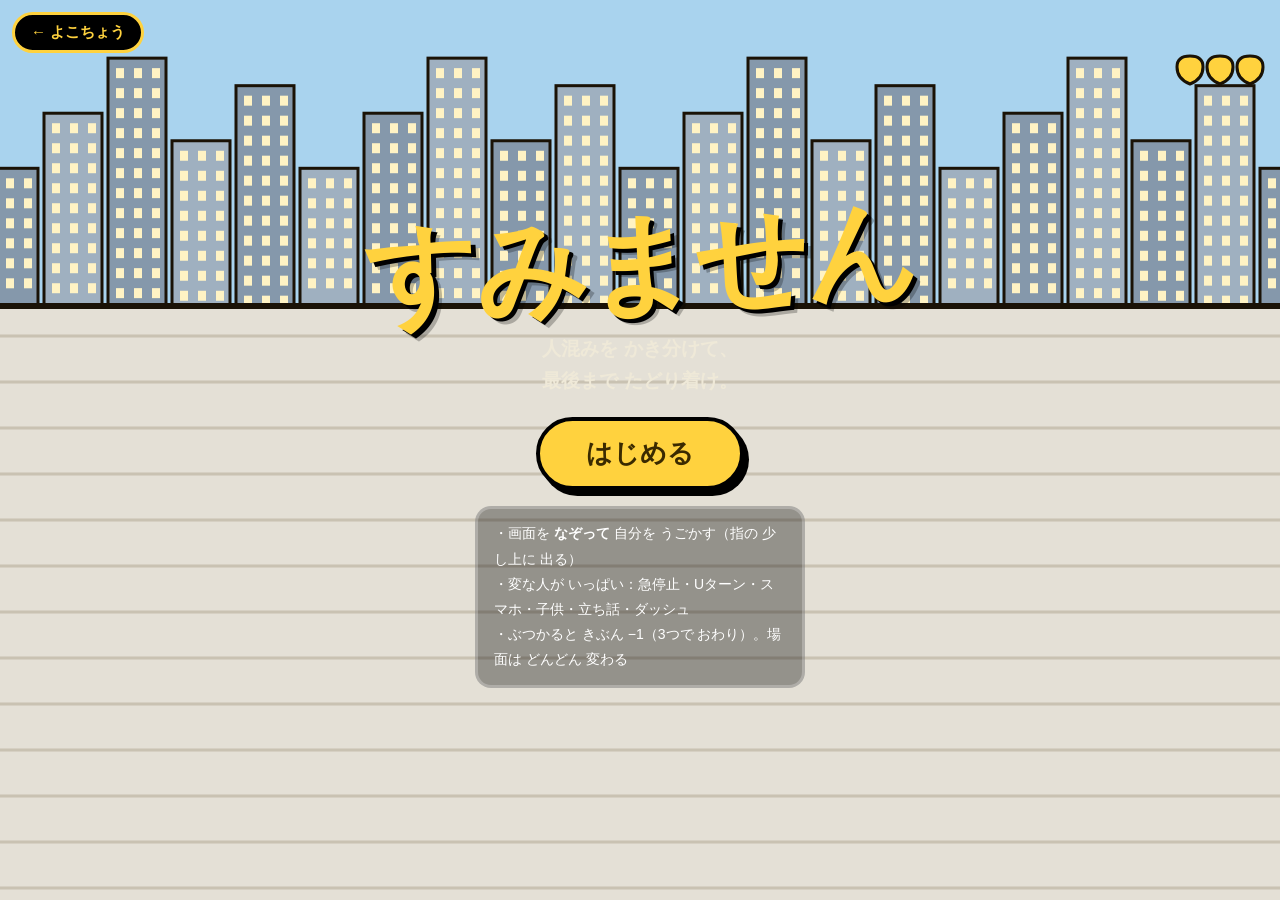
==== dokete.html @ 3e657ca8 "餅つきを演目化 + dokete「すみません」を横丁へ移植 方針: 得点狙いでなく「1プレイの中の変化を楽しむ」。単調な耐久/加点ループをやめ、 場面が移り変わる1本の演目にする(リズム天国的)。  " ====
<!DOCTYPE html>
<html lang="ja">
<head>
<meta charset="UTF-8">
<meta name="viewport" content="width=device-width, initial-scale=1.0, maximum-scale=1.0, user-scalable=no, viewport-fit=cover">
<meta name="apple-mobile-web-app-capable" content="yes">
<meta name="apple-mobile-web-app-title" content="すみません">
<meta name="theme-color" content="#a9d3ee">
<title>すみません</title>
<link rel="stylesheet" href="yokocho.css">
</head>
<body>
<div id="wrap">
  <canvas id="c"></canvas>
  <a class="back" href="index.html">← よこちょう</a>

  <div id="hud" class="hidden">
    <div><div class="lbl">ばめん</div><div class="big" id="sect" style="font-size:22px">-</div></div>
    <div class="r"><div class="lbl">のこり</div><div class="big" id="left">-</div></div>
  </div>
  <div id="hint" class="hidden">画面を なぞって 人を よけろ！ ぶつかると「すみません」</div>

  <div id="title" class="screen">
    <h1>すみません</h1>
    <div class="sub">人混みを かき分けて、<br>最後まで たどり着け。</div>
    <button class="btn" id="startBtn">はじめる</button>
    <div class="pill" style="text-align:left;">
      ・画面を <b>なぞって</b> 自分を うごかす（指の 少し上に 出る）<br>
      ・変な人が いっぱい：急停止・Uターン・スマホ・子供・立ち話・ダッシュ<br>
      ・ぶつかると きぶん −1（3つで おわり）。場面は どんどん 変わる
    </div>
  </div>

  <div id="gameover" class="screen hidden">
    <h2 id="goTitle">ぶじ ぬけた</h2>
    <div class="score" id="goSub"></div>
    <div class="msg" id="goMsg"></div>
    <button class="btn" id="retryBtn">もういっかい</button>
  </div>
</div>

<script src="yokocho.js"></script>
<script>
"use strict";
(function(){
// 実機で万一エラーが出たら、凍結でなく画面に出す(こちらで実行確認できないため)
addEventListener('error',e=>{ let d=document.getElementById('err'); if(!d){ d=document.createElement('div'); d.id='err';
  d.style.cssText='position:fixed;left:8px;right:8px;bottom:8px;z-index:99;background:#a00;color:#fff;font:12px monospace;padding:8px;border-radius:8px;white-space:pre-wrap'; document.body.appendChild(d);} d.textContent='ERR: '+(e.message||e); });
const Y=window.Yokocho, P=Y.PALETTE;
const cv=document.getElementById('c'), ctx=cv.getContext('2d');
let W=0,H=0,DPR=1;
function resize(){ DPR=Math.min(window.devicePixelRatio||1,2.5); W=innerWidth; H=innerHeight;
  cv.width=W*DPR; cv.height=H*DPR; ctx.setTransform(DPR,0,0,DPR,0,0); }
addEventListener('resize',resize); resize();

// 歩ける帯(横視点)。上は空とビル。
const bandTop=()=>H*0.34, bandBot=()=>H*0.96;
const PR=22, NR=17, FOLLOW=520, FINGER_UP=46;

// 群衆の色(旧doketeの色をそのまま拝借)
const CLOTH=["#e05b5b","#4f86c6","#57b36b","#e8a13b","#9b6dd6","#43b0a6","#d96ba0","#6c7a89","#c0563e"];
const SKIN=["#f6d2b0","#f0c29a","#e3ae7e","#ce9366","#b07a4e"];
const HAIR=["#2b2320","#4a3b2e","#6b4e2e","#8a8f98","#1f1b18","#9c6b3f"];
const rc=a=>a[(Math.random()*a.length)|0];

// ── 1プレイ内で変わる場面 ──
const SCENES=[
  {name:"ゆうがたの みち", dur:9,  gap:0.9, kinds:["normal","normal","phone","slow"],           say:"いくよー"},
  {name:"スマホ だらけ",   dur:10, gap:0.8, kinds:["phone","phone","stop","normal"],            say:"スマホ 多め！"},
  {name:"たちばなしの かべ",dur:10, gap:1.3, kinds:["talk","talk","normal"],                    say:"立ち話 じゃまー"},
  {name:"こどもが とびだす",dur:10, gap:0.7, kinds:["child","child","runner","normal"],          say:"子供 あぶない！"},
  {name:"みんな いそぐ",   dur:12, gap:0.5, kinds:["runner","sprint","runner","child","normal"], say:"ラッシュ！"},
];
let sceneStart=[]; { let a=0; for(const s of SCENES){ sceneStart.push(a); a+=s.dur; } sceneStart.push(a); }
const TOTAL=sceneStart[sceneStart.length-1];

const S={TITLE:0,PLAY:1,OVER:2}; let state=S.TITLE;
let t=0, secIdx=-1, mood=3, dodged=0, bumps=0, grace=1.2, invuln=0, shake=0, flash=0;
let bannerT="", bannerUntil=-9, spawnT=0;
const npcs=[]; const player={x:0,y:0,tx:0,ty:0};
let dragging=false;

function reset(){ t=0; secIdx=-1; mood=3; dodged=0; bumps=0; grace=1.2; invuln=0; shake=0; flash=0;
  bannerT=""; bannerUntil=-9; spawnT=0; npcs.length=0;
  player.x=W/2; player.y=(bandTop()+bandBot())/2; player.tx=player.x; player.ty=player.y; }

function scene(){ return SCENES[Math.max(0,Math.min(SCENES.length-1,secIdx))]; }

function spawnNpc(kind){
  const fromLeft=Math.random()<0.5;
  const y=bandTop()+NR+Math.random()*(bandBot()-bandTop()-NR*2);
  const base={ x:fromLeft?-NR*2:W+NR*2, y, kind,
    cloth:rc(CLOTH), skin:rc(SKIN), hair:rc(HAIR),
    scale:kind==="child"?0.55+Math.random()*0.12:0.85+Math.random()*0.35,
    dir:fromLeft?1:-1, vx:0, t0:0, tell:0, phase:Math.random()*6.28, gone:false };
  const spd={normal:58,phone:40,slow:26,stop:54,uturn:58,runner:132,child:96,sprint:58,talk:0}[kind]||58;
  base.spd=spd; base.vx=base.dir*spd;
  if(kind==="talk"){ base.x=NR*3+Math.random()*(W-NR*6); base.vx=0; base.stand=3+Math.random()*3; }
  npcs.push(base);
  // 立ち話は連れが1〜2人
  if(kind==="talk"){ const n=1+((Math.random()*2)|0);
    for(let i=0;i<n;i++){ npcs.push({...base, x:base.x+(i+1)*NR*1.9*(Math.random()<.5?1:-1),
      cloth:rc(CLOTH),skin:rc(SKIN),hair:rc(HAIR), phase:Math.random()*6.28}); } }
}

function updNpc(n,dt){
  n.t0+=dt;
  switch(n.kind){
    case "stop": { const c=Math.floor(n.t0)%3; n.vx = c===2?0:n.dir*n.spd; break; }
    case "uturn": { if(n.t0>1.4+ n.phase*0.2){ n.dir*=-1; n.t0=0; } n.vx=n.dir*n.spd; break; }
    case "child": { n.vx=n.dir*n.spd; n.y+=Math.sin(n.t0*7+n.phase)*60*dt; break; }
    case "phone": { n.vx=n.dir*n.spd; n.y+=Math.sin(n.t0*1.5+n.phase)*10*dt; break; }
    case "sprint": { if(n.tell<=0 && n.t0>1.2){ n.tell=0.6; } if(n.tell>0){ n.tell-=dt; n.vx=n.dir*n.spd; if(n.tell<=0){ n.dashing=1.2; } }
      if(n.dashing>0){ n.dashing-=dt; n.vx=n.dir*155; } break; }
    case "talk": { n.stand-=dt; if(n.stand<=0){ n.vx=n.dir*54; } break; }
    default: n.vx=n.dir*n.spd;
  }
  n.x+=n.vx*dt;
  n.y=Math.max(bandTop()+NR, Math.min(bandBot()-NR, n.y));
  if(n.x< -NR*3 || n.x>W+NR*3) n.gone=true;
}

function start(){ Y.audio.resume(); reset();
  document.getElementById('title').classList.add('hidden');
  document.getElementById('gameover').classList.add('hidden');
  document.getElementById('hud').classList.remove('hidden');
  document.getElementById('hint').classList.remove('hidden');
  state=S.PLAY; }

function finish(clear){ state=S.OVER;
  document.getElementById('goTitle').textContent = clear?"ぶじ ぬけた":"はぐれた";
  document.getElementById('goSub').textContent = clear?"かき分け 成功":"人混みに のまれた";
  document.getElementById('goMsg').textContent = clear
    ? (bumps===0?"一度も ぶつからず 通過。名人。":"なんとか 最後まで たどり着いた。")
    : "きぶんが 尽きた。また 挑戦しよう。";
  document.getElementById('hud').classList.add('hidden');
  document.getElementById('hint').classList.add('hidden');
  document.getElementById('gameover').classList.remove('hidden');
}

function update(dt){
  if(state!==S.PLAY) return;
  t+=dt; if(grace>0) grace-=dt; if(invuln>0) invuln-=dt;
  shake*=Math.pow(0.002,dt); if(shake<0.3)shake=0; flash=Math.max(0,flash-dt*2.4);

  // 場面進行
  let idx=0; while(idx<SCENES.length && t>=sceneStart[idx+1]) idx++;
  if(idx!==secIdx && idx<SCENES.length){ secIdx=idx; const s=SCENES[idx];
    bannerT=s.name; bannerUntil=t+2.2; document.getElementById('sect').textContent=s.name;
    Y.say(s.say,{interrupt:true,rate:1.15,pitch:1.05}); }
  if(t>=TOTAL){ finish(true); return; }

  // スポーン
  const s=scene(); spawnT-=dt;
  if(spawnT<=0 && npcs.length<28){ spawnNpc(rc(s.kinds)); spawnT=s.gap*(0.7+Math.random()*0.6); }

  // プレイヤー追従
  const dx=player.tx-player.x, dy=player.ty-player.y, d=Math.hypot(dx,dy);
  if(d>1){ const step=Math.min(d,FOLLOW*dt); player.x+=dx/d*step; player.y+=dy/d*step; }
  player.x=Math.max(PR,Math.min(W-PR,player.x));
  player.y=Math.max(bandTop()+PR,Math.min(bandBot()-PR,player.y));

  // NPC更新＋当たり
  for(let i=npcs.length-1;i>=0;i--){ const n=npcs[i]; updNpc(n,dt); if(n.gone){ npcs.splice(i,1); dodged++; continue; }
    if(grace<=0 && invuln<=0){
      const ex=PR*0.7+NR*n.scale*0.7, ey=PR+NR*n.scale;
      const ddx=n.x-player.x, ddy=n.y-player.y;
      if((ddx*ddx)/(ex*ex)+(ddy*ddy)/(ey*ey)<1){ bump(); }
    }
  }
}

function bump(){ bumps++; mood--; invuln=1.1; shake=15; flash=0.45;
  Y.sfx.bad(); Y.say("すみません！",{interrupt:true,rate:1.35,pitch:1.15});
  if(mood<=0) finish(false); updLeft();
}
function updLeft(){ document.getElementById('left').textContent = "き".repeat(0)+mood; }

function draw(){
  ctx.save(); let ox=0,oy=0; if(shake>0){ ox=(Math.random()*2-1)*shake; oy=(Math.random()*2-1)*shake; } ctx.translate(ox,oy);
  // 空・ビル・歩道(手描き)
  ctx.fillStyle="#a9d3ee"; ctx.fillRect(-20,-20,W+40,bandTop()+20);
  drawBuildings();
  ctx.fillStyle="#e4e0d6"; ctx.fillRect(-20,bandTop(),W+40,H);
  ctx.strokeStyle="#c9c2b2"; ctx.lineWidth=3;
  for(let gy=bandTop()+30;gy<H;gy+=46){ ctx.beginPath(); ctx.moveTo(-10,gy); ctx.lineTo(W+10,gy); ctx.stroke(); }
  ctx.strokeStyle=P.ink; ctx.lineWidth=6; ctx.beginPath(); ctx.moveTo(-10,bandTop()); ctx.lineTo(W+10,bandTop()); ctx.stroke();

  if(state===S.PLAY||state===S.OVER){
    // 奥から手前へ(yで並べる)
    const list=npcs.slice().sort((a,b)=>a.y-b.y);
    for(const n of list) drawPerson(n.x,n.y,NR*n.scale,n,false);
    // プレイヤー
    const blink = invuln>0 && (Math.floor(t*12)%2===0);
    if(!blink) drawPerson(player.x,player.y,PR,{cloth:"#ff2d6b",skin:"#ffd9b0",hair:"#3a2320",dir:1,phase:t*6},true);
  }

  // バナー
  if(state===S.PLAY && t<bannerUntil){ ctx.save(); ctx.translate(W/2,H*0.24); ctx.rotate(-0.03);
    ctx.font='900 34px sans-serif'; ctx.textAlign='center'; ctx.lineWidth=8; ctx.strokeStyle=P.ink;
    ctx.strokeText(bannerT,0,0); ctx.fillStyle=P.pop; ctx.fillText(bannerT,0,0); ctx.restore(); }
  // きぶん(手描きの玉)
  drawMood();
  ctx.restore();
  if(flash>0){ ctx.fillStyle=`rgba(255,60,80,${flash*0.5})`; ctx.fillRect(0,0,W,H); }
}

function drawBuildings(){ const bw=64, top=bandTop();
  for(let i=0, x=-20; x<W+40; i++, x+=bw){ const h=top*(0.45+((i*7)%5)*0.09);
    ctx.fillStyle=i%2?"#9fb0c0":"#8598ab"; ctx.fillRect(x,top-h,bw-6,h);
    ctx.strokeStyle=P.ink; ctx.lineWidth=3; ctx.strokeRect(x,top-h,bw-6,h);
    ctx.fillStyle="#fff3c4"; for(let wy=top-h+10;wy<top-10;wy+=20){ for(let wx=x+8;wx<x+bw-14;wx+=18){ if((wx+wy)%3) ctx.fillRect(wx,wy,8,10); } } }
}

// 手描きの通行人(横視点)。歩き足つき。
function drawPerson(x,y,r,n,isPlayer){
  const walk=Math.sin((n.phase||0)+ (n.vx?x*0.05:0));
  ctx.save(); ctx.translate(x,y);
  // 影
  ctx.fillStyle="rgba(0,0,0,.16)"; ctx.beginPath(); ctx.ellipse(0,r*1.2,r*0.9,r*0.3,0,0,7); ctx.fill();
  // 足
  ctx.strokeStyle=P.ink; ctx.lineWidth=Math.max(3,r*0.18); ctx.lineCap="round";
  ctx.beginPath(); ctx.moveTo(-r*0.25,r*0.5); ctx.lineTo(-r*0.25+walk*r*0.4,r*1.15);
  ctx.moveTo(r*0.25,r*0.5); ctx.lineTo(r*0.25-walk*r*0.4,r*1.15); ctx.stroke();
  // 胴
  ctx.beginPath(); ctx.moveTo(-r*0.6,r*0.55); ctx.quadraticCurveTo(-r*0.7,-r*0.2,0,-r*0.35);
  ctx.quadraticCurveTo(r*0.7,-r*0.2,r*0.6,r*0.55); ctx.quadraticCurveTo(0,r*0.75,-r*0.6,r*0.55);
  ctx.fillStyle=n.cloth; ctx.fill(); ctx.lineWidth=Math.max(3,r*0.16); ctx.strokeStyle=P.ink; ctx.stroke();
  // 頭
  ctx.beginPath(); ctx.arc(0,-r*0.62,r*0.5,0,7); ctx.fillStyle=n.skin; ctx.fill(); ctx.stroke();
  // 髪
  ctx.beginPath(); ctx.arc(0,-r*0.7,r*0.52,Math.PI*1.05,Math.PI*1.95); ctx.fillStyle=n.hair; ctx.fill();
  // 予備動作(ダッシュ前)の黄リング
  if(n.tell>0){ ctx.strokeStyle="#ffc400"; ctx.lineWidth=4; ctx.beginPath(); ctx.arc(0,0,r*1.5,0,7); ctx.stroke(); }
  // スマホ
  if(n.kind==="phone"){ ctx.fillStyle="#222"; ctx.fillRect(r*0.2,-r*0.2,r*0.35,r*0.5); }
  ctx.restore();
}
function drawMood(){ const x=W-30, y=64;
  for(let i=0;i<3;i++){ const on=i<mood; ctx.save(); ctx.translate(x-i*30,y);
    ctx.beginPath(); ctx.moveTo(0,-8); ctx.quadraticCurveTo(-13,-8,-13,3); ctx.quadraticCurveTo(-13,15,0,20);
    ctx.quadraticCurveTo(13,15,13,3); ctx.quadraticCurveTo(13,-8,0,-8);
    if(on){ ctx.fillStyle=P.pop; ctx.fill(); } ctx.strokeStyle=on?P.ink:'#8a94a6'; ctx.lineWidth=3; ctx.stroke(); ctx.restore(); }
}

// 入力: なぞって移動(指の少し上に自分が出る)
function setTarget(e){ player.tx=e.clientX; player.ty=e.clientY-FINGER_UP; }
addEventListener('pointerdown',e=>{ const el=e.target;
  if(el&&el.closest&&(el.closest('.btn')||el.closest('.back'))) return;
  if(state===S.PLAY){ e.preventDefault(); dragging=true; setTarget(e); } },{passive:false});
addEventListener('pointermove',e=>{ if(dragging&&state===S.PLAY){ e.preventDefault(); setTarget(e); } },{passive:false});
addEventListener('pointerup',()=>{ dragging=false; });
document.getElementById('startBtn').addEventListener('click',e=>{e.stopPropagation();start();});
document.getElementById('retryBtn').addEventListener('click',e=>{e.stopPropagation();start();});

let tPrev=performance.now();
function frame(now){ const dt=Math.min(0.05,(now-tPrev)/1000); tPrev=now; update(dt);
  if(state===S.PLAY){ document.getElementById('left').textContent=mood; } draw(); requestAnimationFrame(frame); }
requestAnimationFrame(frame);
})();
</script>
</body>
</html>
---- yokocho.css ----
/* =====================================================================
   ヘンゲー横丁 共通スタイル(世界観の芯)。
   絵文字は使わない。手描き・太い黒縁・ケバいベタ・ずれ影のシール感。
   全ゲームがこれを読み込んで見た目を揃える。
   ===================================================================== */
:root{
  --ink:#1a1206; --paper:#f4efe2; --pop:#ffd23e; --pop2:#ff8a3d;
  --sky:#4a8fb0; --dirt:#8a6a3a;
}
*{ margin:0; padding:0; box-sizing:border-box; -webkit-tap-highlight-color:transparent; }
html,body{ width:100%; height:100%; overflow:hidden; background:#2a2016; }
body{
  font-family:"Hiragino Maru Gothic ProN","Hiragino Kaku Gothic ProN","Yu Gothic",sans-serif;
  touch-action:none; user-select:none; -webkit-user-select:none;
  display:flex; align-items:center; justify-content:center;
}
#wrap{ position:relative; width:100%; height:100%; }
canvas{ position:absolute; inset:0; width:100%; height:100%; display:block; }

.screen{ position:absolute; inset:0; display:flex; flex-direction:column;
  align-items:center; justify-content:center; text-align:center; color:#fff; padding:24px; gap:16px; z-index:5; }
.hidden{ display:none !important; }
.screen h1{ font-size:clamp(52px,18vw,110px); font-weight:900; letter-spacing:-3px; color:var(--pop);
  text-shadow:4px 4px 0 #000, 7px 7px 0 rgba(0,0,0,.25); transform:rotate(-3deg);
  animation:hg-bob 2.2s ease-in-out infinite; line-height:.95; }
@keyframes hg-bob{ 0%,100%{transform:translateY(0) rotate(-3deg)} 50%{transform:translateY(-12px) rotate(2deg)} }
.screen .sub{ font-size:clamp(14px,4.5vw,19px); font-weight:700; line-height:1.7; color:#efe9d8; }
.screen h2{ font-size:clamp(36px,12vw,74px); font-weight:900; text-shadow:4px 4px 0 #000; color:#ff6d8a; line-height:1; }
.screen .score{ font-size:clamp(24px,8vw,44px); font-weight:900; color:var(--pop); }
.screen .msg{ font-size:15px; opacity:.9; max-width:320px; line-height:1.7; }

.btn{ margin-top:4px; background:var(--pop); color:#3a2a00; font-weight:900; font-size:clamp(20px,6vw,26px);
  border:4px solid #000; border-radius:999px; padding:15px 46px; box-shadow:5px 6px 0 #000;
  cursor:pointer; transition:transform .06s, box-shadow .06s; }
.btn:active{ transform:translate(4px,5px); box-shadow:1px 1px 0 #000; }
.pill{ background:rgba(0,0,0,.35); border:3px solid rgba(255,255,255,.25); border-radius:16px;
  padding:12px 16px; font-size:14px; line-height:1.8; max-width:330px; }

.back{ position:absolute; top:max(12px,env(safe-area-inset-top)); left:12px; z-index:6;
  background:#000; color:var(--pop); border:3px solid var(--pop); border-radius:999px;
  font-weight:900; font-size:15px; padding:8px 16px; cursor:pointer; text-decoration:none; }

#hud{ position:absolute; top:0; left:0; right:0; z-index:4; padding:12px 14px;
  display:flex; justify-content:space-between; align-items:flex-start; color:#fff;
  pointer-events:none; font-weight:900; text-shadow:0 2px 6px rgba(0,0,0,.6); }
#hud .r{ text-align:right; }
.big{ font-size:clamp(26px,8vw,40px); line-height:1; }
.lbl{ font-size:11px; font-weight:700; opacity:.7; letter-spacing:2px; }
#combo{ color:#ffe27a; }
#hint{ position:absolute; bottom:max(24px,env(safe-area-inset-bottom)); left:0; right:0; text-align:center;
  color:#fff; opacity:.55; font-size:14px; z-index:4; pointer-events:none; animation:hg-pulse 1.4s ease-in-out infinite; }
@keyframes hg-pulse{ 0%,100%{opacity:.3} 50%{opacity:.7} }
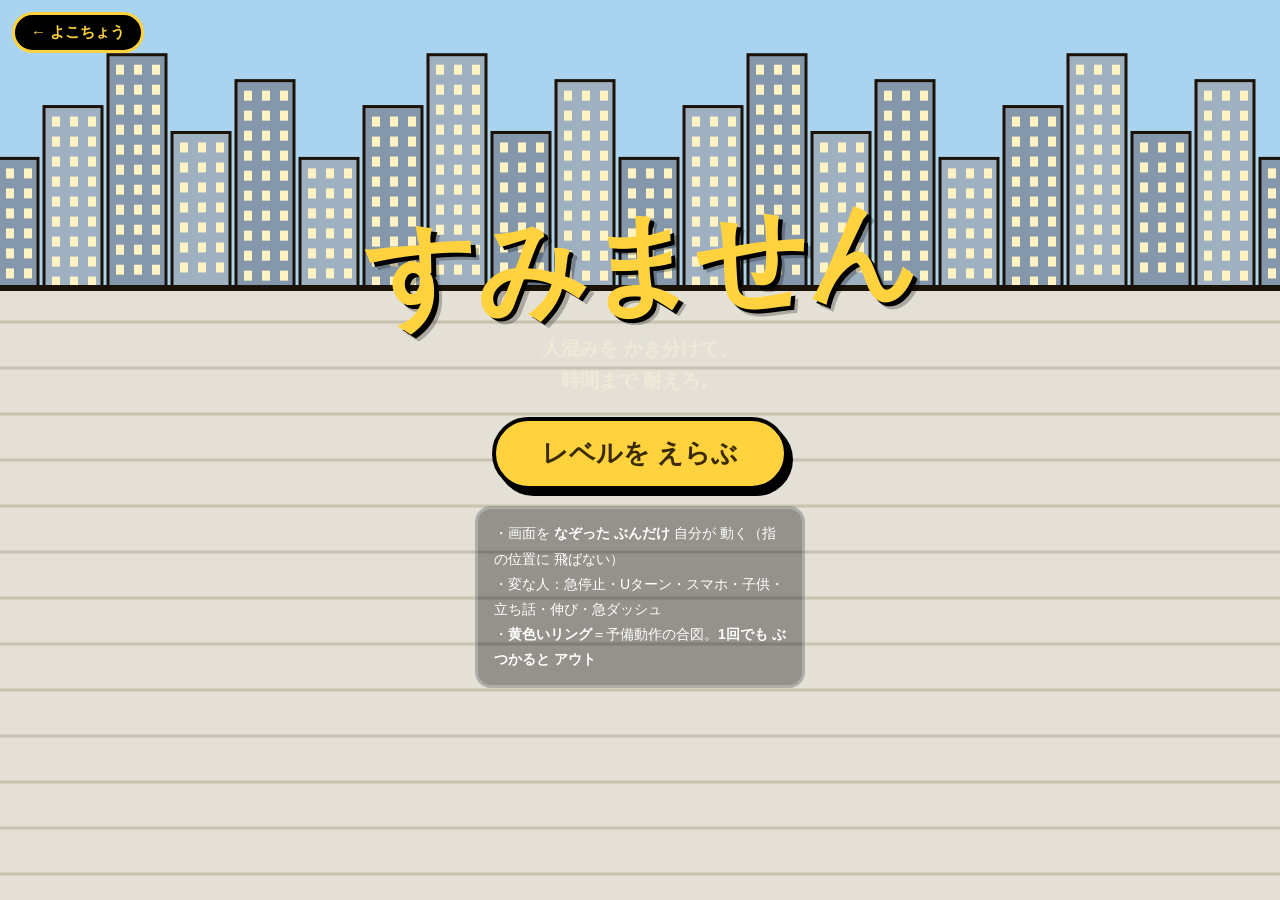
==== commit ef7e03a3: "すみません: 原作に忠実へ全面再構築(デグレ解消) 前回の移植が「絶対追従・3ミス制・場面固定・敵の使い捨て」で原作を劣化させていた。 原作(lib/levels/npc/player)を読み直し、忠" ====
--- a/dokete.html
+++ b/dokete.html
@@ -8,6 +8,19 @@
 <meta name="theme-color" content="#a9d3ee">
 <title>すみません</title>
 <link rel="stylesheet" href="yokocho.css">
+<style>
+  #levels{ overflow:auto; justify-content:flex-start; padding-top:max(60px,env(safe-area-inset-top)); }
+  #levels h1{ font-size:clamp(38px,11vw,66px); }
+  #lvgrid{ display:grid; grid-template-columns:repeat(4,1fr); gap:12px; width:100%; max-width:420px; margin-top:8px; }
+  .lv{ aspect-ratio:1; border:4px solid #000; border-radius:14px; background:#ffd23e; color:#1a1206;
+    font-weight:900; font-size:24px; box-shadow:4px 5px 0 #000; display:flex; flex-direction:column;
+    align-items:center; justify-content:center; cursor:pointer; gap:2px; }
+  .lv:active{ transform:translate(3px,4px); box-shadow:1px 1px 0 #000; }
+  .lv small{ font-size:10px; font-weight:700; opacity:.7; }
+  .lv.lock{ background:#40395f; color:#7b74a0; border-color:#6b6398; box-shadow:none; cursor:default; }
+  .lv.lock:active{ transform:none; box-shadow:none; }
+  .lv .ck{ color:#2fb35e; font-size:14px; }
+</style>
 </head>
 <body>
 <div id="wrap">
@@ -15,27 +28,35 @@
   <a class="back" href="index.html">← よこちょう</a>
 
   <div id="hud" class="hidden">
-    <div><div class="lbl">ばめん</div><div class="big" id="sect" style="font-size:22px">-</div></div>
-    <div class="r"><div class="lbl">のこり</div><div class="big" id="left">-</div></div>
-  </div>
-  <div id="hint" class="hidden">画面を なぞって 人を よけろ！ ぶつかると「すみません」</div>
+    <div><div class="lbl">レベル</div><div class="big" id="lvNum">1</div></div>
+    <div class="r"><div class="lbl">のこり</div><div class="big" id="time">0</div></div>
+  </div>
+  <div id="hint" class="hidden">画面を なぞった ぶんだけ 動く（相対）。ぶつかったら 即アウト！</div>
 
   <div id="title" class="screen">
     <h1>すみません</h1>
-    <div class="sub">人混みを かき分けて、<br>最後まで たどり着け。</div>
-    <button class="btn" id="startBtn">はじめる</button>
+    <div class="sub">人混みを かき分けて、<br>時間まで 耐えろ。</div>
+    <button class="btn" id="toLevels">レベルを えらぶ</button>
     <div class="pill" style="text-align:left;">
-      ・画面を <b>なぞって</b> 自分を うごかす（指の 少し上に 出る）<br>
-      ・変な人が いっぱい：急停止・Uターン・スマホ・子供・立ち話・ダッシュ<br>
-      ・ぶつかると きぶん −1（3つで おわり）。場面は どんどん 変わる
+      ・画面を <b>なぞった ぶんだけ</b> 自分が 動く（指の位置に 飛ばない）<br>
+      ・変な人：急停止・Uターン・スマホ・子供・立ち話・伸び・急ダッシュ<br>
+      ・<b>黄色いリング</b>＝予備動作の合図。<b>1回でも ぶつかると アウト</b>
     </div>
   </div>
 
+  <div id="levels" class="screen hidden">
+    <h1>レベル</h1>
+    <div id="lvgrid"></div>
+  </div>
+
   <div id="gameover" class="screen hidden">
-    <h2 id="goTitle">ぶじ ぬけた</h2>
+    <h2 id="goTitle">クリア！</h2>
     <div class="score" id="goSub"></div>
     <div class="msg" id="goMsg"></div>
-    <button class="btn" id="retryBtn">もういっかい</button>
+    <div class="row" style="display:flex;gap:10px;flex-wrap:wrap;justify-content:center">
+      <button class="btn" id="retryBtn">もういっかい</button>
+      <button class="btn" id="backLevels" style="background:#fff">レベルへ</button>
+    </div>
   </div>
 </div>
 
@@ -43,7 +64,6 @@
 <script>
 "use strict";
 (function(){
-// 実機で万一エラーが出たら、凍結でなく画面に出す(こちらで実行確認できないため)
 addEventListener('error',e=>{ let d=document.getElementById('err'); if(!d){ d=document.createElement('div'); d.id='err';
   d.style.cssText='position:fixed;left:8px;right:8px;bottom:8px;z-index:99;background:#a00;color:#fff;font:12px monospace;padding:8px;border-radius:8px;white-space:pre-wrap'; document.body.appendChild(d);} d.textContent='ERR: '+(e.message||e); });
 const Y=window.Yokocho, P=Y.PALETTE;
@@ -53,209 +73,225 @@
   cv.width=W*DPR; cv.height=H*DPR; ctx.setTransform(DPR,0,0,DPR,0,0); }
 addEventListener('resize',resize); resize();
 
-// 歩ける帯(横視点)。上は空とビル。
-const bandTop=()=>H*0.34, bandBot=()=>H*0.96;
-const PR=22, NR=17, FOLLOW=520, FINGER_UP=46;
-
-// 群衆の色(旧doketeの色をそのまま拝借)
+// ── 定数(旧doketeの constants を踏襲) ──
+const K={ PR:22, NR:18, bandTopFrac:0.30, bandBotFrac:0.97,
+  normal:58, phone:40, stop:54, uturn:58, runner:132, polite:56, child:96, slow:26, sprintBurst:155,
+  runnerFrac:.10, politeFrac:.14, childFrac:.10, slowFrac:.08, sprintFrac:.08, stretchFrac:.06 };
 const CLOTH=["#e05b5b","#4f86c6","#57b36b","#e8a13b","#9b6dd6","#43b0a6","#d96ba0","#6c7a89","#c0563e"];
 const SKIN=["#f6d2b0","#f0c29a","#e3ae7e","#ce9366","#b07a4e"];
 const HAIR=["#2b2320","#4a3b2e","#6b4e2e","#8a8f98","#1f1b18","#9c6b3f"];
-const rc=a=>a[(Math.random()*a.length)|0];
-
-// ── 1プレイ内で変わる場面 ──
-const SCENES=[
-  {name:"ゆうがたの みち", dur:9,  gap:0.9, kinds:["normal","normal","phone","slow"],           say:"いくよー"},
-  {name:"スマホ だらけ",   dur:10, gap:0.8, kinds:["phone","phone","stop","normal"],            say:"スマホ 多め！"},
-  {name:"たちばなしの かべ",dur:10, gap:1.3, kinds:["talk","talk","normal"],                    say:"立ち話 じゃまー"},
-  {name:"こどもが とびだす",dur:10, gap:0.7, kinds:["child","child","runner","normal"],          say:"子供 あぶない！"},
-  {name:"みんな いそぐ",   dur:12, gap:0.5, kinds:["runner","sprint","runner","child","normal"], say:"ラッシュ！"},
-];
-let sceneStart=[]; { let a=0; for(const s of SCENES){ sceneStart.push(a); a+=s.dur; } sceneStart.push(a); }
-const TOTAL=sceneStart[sceneStart.length-1];
-
-const S={TITLE:0,PLAY:1,OVER:2}; let state=S.TITLE;
-let t=0, secIdx=-1, mood=3, dodged=0, bumps=0, grace=1.2, invuln=0, shake=0, flash=0;
-let bannerT="", bannerUntil=-9, spawnT=0;
-const npcs=[]; const player={x:0,y:0,tx:0,ty:0};
-let dragging=false;
-
-function reset(){ t=0; secIdx=-1; mood=3; dodged=0; bumps=0; grace=1.2; invuln=0; shake=0; flash=0;
-  bannerT=""; bannerUntil=-9; spawnT=0; npcs.length=0;
-  player.x=W/2; player.y=(bandTop()+bandBot())/2; player.tx=player.x; player.ty=player.y; }
-
-function scene(){ return SCENES[Math.max(0,Math.min(SCENES.length-1,secIdx))]; }
-
-function spawnNpc(kind){
-  const fromLeft=Math.random()<0.5;
-  const y=bandTop()+NR+Math.random()*(bandBot()-bandTop()-NR*2);
-  const base={ x:fromLeft?-NR*2:W+NR*2, y, kind,
-    cloth:rc(CLOTH), skin:rc(SKIN), hair:rc(HAIR),
-    scale:kind==="child"?0.55+Math.random()*0.12:0.85+Math.random()*0.35,
-    dir:fromLeft?1:-1, vx:0, t0:0, tell:0, phase:Math.random()*6.28, gone:false };
-  const spd={normal:58,phone:40,slow:26,stop:54,uturn:58,runner:132,child:96,sprint:58,talk:0}[kind]||58;
-  base.spd=spd; base.vx=base.dir*spd;
-  if(kind==="talk"){ base.x=NR*3+Math.random()*(W-NR*6); base.vx=0; base.stand=3+Math.random()*3; }
-  npcs.push(base);
-  // 立ち話は連れが1〜2人
-  if(kind==="talk"){ const n=1+((Math.random()*2)|0);
-    for(let i=0;i<n;i++){ npcs.push({...base, x:base.x+(i+1)*NR*1.9*(Math.random()<.5?1:-1),
-      cloth:rc(CLOTH),skin:rc(SKIN),hair:rc(HAIR), phase:Math.random()*6.28}); } }
-}
-
-function updNpc(n,dt){
-  n.t0+=dt;
-  switch(n.kind){
-    case "stop": { const c=Math.floor(n.t0)%3; n.vx = c===2?0:n.dir*n.spd; break; }
-    case "uturn": { if(n.t0>1.4+ n.phase*0.2){ n.dir*=-1; n.t0=0; } n.vx=n.dir*n.spd; break; }
-    case "child": { n.vx=n.dir*n.spd; n.y+=Math.sin(n.t0*7+n.phase)*60*dt; break; }
-    case "phone": { n.vx=n.dir*n.spd; n.y+=Math.sin(n.t0*1.5+n.phase)*10*dt; break; }
-    case "sprint": { if(n.tell<=0 && n.t0>1.2){ n.tell=0.6; } if(n.tell>0){ n.tell-=dt; n.vx=n.dir*n.spd; if(n.tell<=0){ n.dashing=1.2; } }
-      if(n.dashing>0){ n.dashing-=dt; n.vx=n.dir*155; } break; }
-    case "talk": { n.stand-=dt; if(n.stand<=0){ n.vx=n.dir*54; } break; }
-    default: n.vx=n.dir*n.spd;
+const rc=a=>a[(Math.random()*a.length)|0], rnd=()=>Math.random();
+const bandTop=()=>H*K.bandTopFrac+K.NR, bandBot=()=>H*K.bandBotFrac-K.NR;
+const speedOf={normal:58,phone:40,stop:54,uturn:58,runner:132,polite:56,child:96,slow:26,sprint:58,stretch:58,talk:0};
+
+// ── レベル表(旧 levels.dart を移植) ──
+// [lv, 耐久秒, 予兆長, 一般, スマホ, 停止, U, 立話]
+const TABLE=[
+ [1,10,.50,8,0,0,0,0],[2,12,.50,7,0,0,0,3],[3,15,.50,6,3,0,0,3],[4,15,.50,6,4,2,0,2],
+ [5,18,.50,5,4,4,0,3],[6,20,.50,4,4,4,3,3],[7,20,.45,4,5,5,4,4],[8,22,.45,4,6,6,5,5],
+ [9,25,.40,4,7,7,6,6],[10,25,.40,4,8,9,7,8],[11,28,.35,4,10,10,9,9],[12,30,.30,5,12,12,11,10]];
+const MAXLV=20;
+function getLevel(lv){ if(lv<=12) return TABLE[lv-1];
+  const surv=Math.min(45,Math.max(30,30+(lv-12)*2)), weird=45+(lv-12)*6;
+  return [lv,surv,.30,5,(weird*3/11|0),(weird*3/11|0),(weird*3/11|0),(weird*2/11|0)]; }
+
+const STORE="dokete.max";
+function maxCleared(){ try{ return parseInt(localStorage.getItem(STORE)||"0",10)||0; }catch(e){ return 0; } }
+function setCleared(lv){ try{ if(lv>maxCleared()) localStorage.setItem(STORE,String(lv)); }catch(e){} }
+
+const S={TITLE:0,LEVELS:1,PLAY:2,OVER:3}; let state=S.TITLE;
+let lv=1, surviveSec=10, tellDur=0.5, remain=0, grace=1.2, shake=0, flash=0, tSec=0;
+const npcs=[]; const player={x:0,y:0,dir:1,anim:0,moving:false};
+let dragging=false, lastX=0, lastY=0;
+
+// ── レベル選択画面 ──
+function buildLevels(){
+  const g=document.getElementById('lvgrid'); g.innerHTML="";
+  const mc=maxCleared();
+  for(let i=1;i<=MAXLV;i++){
+    const unlocked = i<=mc+1;
+    const b=document.createElement('div'); b.className="lv"+(unlocked?"":" lock");
+    const cfg=getLevel(i);
+    b.innerHTML = (i<=mc?'<div class="ck">クリア</div>':'') + i + '<small>'+cfg[1]+'びょう</small>';
+    if(unlocked) b.addEventListener('click',()=>startLevel(i));
+    g.appendChild(b);
   }
-  n.x+=n.vx*dt;
-  n.y=Math.max(bandTop()+NR, Math.min(bandBot()-NR, n.y));
-  if(n.x< -NR*3 || n.x>W+NR*3) n.gone=true;
-}
-
-function start(){ Y.audio.resume(); reset();
+}
+
+function startLevel(n){
+  Y.audio.resume(); lv=n; const cfg=getLevel(n);
+  surviveSec=cfg[1]; tellDur=cfg[2]; remain=surviveSec; grace=1.2; tSec=0; shake=0; flash=0;
+  npcs.length=0;
+  const arenaX=W;
+  const laneY=()=>bandTop()+rnd()*(bandBot()-bandTop());
+  const addN=(type,count)=>{ for(let i=0;i<count;i++) npcs.push(makeNpc(type, rnd()*arenaX, laneY())); };
+  const normal=cfg[3], phone=cfg[4], stop=cfg[5], uturn=cfg[6], talk=cfg[7];
+  // 一般人プールを変人へ分配(旧 _spawn)
+  const runnerN=Math.round(normal*K.runnerFrac), politeN=Math.round(normal*K.politeFrac),
+    childN=Math.round(normal*K.childFrac), slowN=Math.round(normal*K.slowFrac),
+    sprintN=Math.round(normal*K.sprintFrac), stretchN=Math.round(normal*K.stretchFrac);
+  const normalN=Math.max(0, normal-runnerN-politeN-childN-slowN-sprintN-stretchN);
+  addN("normal",normalN); addN("runner",runnerN); addN("polite",politeN); addN("child",childN);
+  addN("slow",slowN); addN("sprint",sprintN); addN("stretch",stretchN);
+  addN("phone",phone); addN("stop",stop); addN("uturn",uturn);
+  // 立ち話は2〜3人ずつ横並び
+  let left=talk; while(left>0){ const nn=left>=3?(2+(rnd()*2|0)):left; const cxg=40+rnd()*(arenaX-80), cyg=laneY();
+    for(let i=0;i<nn;i++){ const px=Math.max(K.NR,Math.min(arenaX-K.NR, cxg+(i-(nn-1)/2)*K.NR*1.9));
+      npcs.push(makeNpc("talk",px,cyg)); } left-=nn; }
+
+  player.x=W/2; player.y=(bandTop()+bandBot())/2; player.dir=1; player.anim=0;
+  document.getElementById('lvNum').textContent=n;
+  document.getElementById('levels').classList.add('hidden');
   document.getElementById('title').classList.add('hidden');
   document.getElementById('gameover').classList.add('hidden');
   document.getElementById('hud').classList.remove('hidden');
   document.getElementById('hint').classList.remove('hidden');
-  state=S.PLAY; }
-
-function finish(clear){ state=S.OVER;
-  document.getElementById('goTitle').textContent = clear?"ぶじ ぬけた":"はぐれた";
-  document.getElementById('goSub').textContent = clear?"かき分け 成功":"人混みに のまれた";
-  document.getElementById('goMsg').textContent = clear
-    ? (bumps===0?"一度も ぶつからず 通過。名人。":"なんとか 最後まで たどり着いた。")
-    : "きぶんが 尽きた。また 挑戦しよう。";
-  document.getElementById('hud').classList.add('hidden');
-  document.getElementById('hint').classList.add('hidden');
-  document.getElementById('gameover').classList.remove('hidden');
+  state=S.PLAY;
+}
+
+function makeNpc(type,x,y){
+  const isChild=type==="child";
+  return { type, x, y, dir:rnd()<.5?1:-1, spd:speedOf[type],
+    cloth:rc(CLOTH), skin:rc(SKIN), hair:rc(HAIR), hasBag:!isChild&&rnd()<.3,
+    scale: isChild?0.5+rnd()*0.12:0.85+rnd()*0.33,
+    anim:rnd()*6, moving:true, targetY:y, laneTimer:rnd()*3,
+    actionTimer:2+rnd()*3, stopped:false, stoppedTimer:0, poseStretch:false, bursting:false, burstTimer:0 };
+}
+const nrad=n=>K.NR*n.scale;
+function telling(n){ if(n.type==="stop") return !n.stopped && n.actionTimer<=tellDur;
+  if(n.type==="uturn") return n.actionTimer<=tellDur;
+  if(n.type==="sprint") return !n.bursting && n.actionTimer<=tellDur;
+  if(n.type==="stretch") return !n.poseStretch && n.actionTimer<=tellDur; return false; }
+
+function clampY(n){ const t=bandTop(),b=bandBot(); if(n.y<t)n.y=t; if(n.y>b)n.y=b; }
+function laneDrift(n,dt){ n.laneTimer-=dt; if(n.laneTimer<=0){ n.targetY=Math.max(bandTop(),Math.min(bandBot(), n.y+(rnd()*2-1)*45)); n.laneTimer=2+rnd()*3; }
+  n.y+=(n.targetY-n.y)*Math.min(1,dt*1.4); }
+function wrap(n){ const m=40; if(n.dir<0 && n.x<-m){ n.x=W+m; n.y=bandTop()+rnd()*(bandBot()-bandTop()); n.targetY=n.y; }
+  else if(n.dir>0 && n.x>W+m){ n.x=-m; n.y=bandTop()+rnd()*(bandBot()-bandTop()); n.targetY=n.y; } }
+
+function updNpc(n,dt){
+  switch(n.type){
+    case "normal": case "runner": case "slow": n.moving=true; n.x+=n.dir*n.spd*dt; laneDrift(n,dt); wrap(n); break;
+    case "phone": n.moving=true; n.x+=n.dir*n.spd*dt; wrap(n); break;
+    case "stop":
+      if(n.stopped){ n.moving=false; n.stoppedTimer-=dt; if(n.stoppedTimer<=0){ n.stopped=false; n.actionTimer=2.5+rnd()*2.5; } }
+      else { n.actionTimer-=dt; if(n.actionTimer<=0){ n.stopped=true; n.stoppedTimer=1+rnd(); } else { n.moving=true; n.x+=n.dir*n.spd*dt; laneDrift(n,dt); wrap(n); } } break;
+    case "uturn": n.actionTimer-=dt; if(n.actionTimer<=0){ n.dir=-n.dir; n.actionTimer=2+rnd()*2.5; } n.moving=true; n.x+=n.dir*n.spd*dt; wrap(n); break;
+    case "polite": { n.moving=true; n.x+=n.dir*n.spd*dt; let dodged=false;
+      const dx=player.x-n.x, ahead=(n.dir>0&&dx>0&&dx<130)||(n.dir<0&&dx<0&&dx>-130);
+      if(ahead && Math.abs(player.y-n.y)<nrad(n)*3){ const away=n.y<player.y?-1:1; n.y=Math.max(bandTop(),Math.min(bandBot(), n.y+away*75*dt)); dodged=true; }
+      if(!dodged) laneDrift(n,dt); wrap(n); break; }
+    case "child": n.moving=true; n.x+=n.dir*n.spd*dt; n.actionTimer-=dt;
+      if(n.actionTimer<=0){ if(rnd()<.45) n.dir=-n.dir; n.targetY=Math.max(bandTop(),Math.min(bandBot(), n.y+(rnd()*2-1)*70)); n.actionTimer=.5+rnd()*1.1; }
+      n.y+=(n.targetY-n.y)*Math.min(1,dt*2.2); wrap(n); break;
+    case "sprint": { n.moving=true; const sp=n.bursting?K.sprintBurst:n.spd; n.x+=n.dir*sp*dt;
+      if(n.bursting){ n.burstTimer-=dt; if(n.burstTimer<=0){ n.bursting=false; n.actionTimer=3+rnd()*3; } }
+      else { n.actionTimer-=dt; if(n.actionTimer<=0){ n.bursting=true; n.burstTimer=.8+rnd()*.6; } }
+      laneDrift(n,dt); wrap(n); break; }
+    case "stretch":
+      if(n.poseStretch){ n.moving=false; n.stoppedTimer-=dt; if(n.stoppedTimer<=0){ n.poseStretch=false; n.actionTimer=4+rnd()*4; } }
+      else { n.actionTimer-=dt; if(n.actionTimer<=0){ n.poseStretch=true; n.stoppedTimer=1.2+rnd(); } else { n.moving=true; n.x+=n.dir*n.spd*dt; laneDrift(n,dt); wrap(n); } } break;
+    case "talk": n.moving=false; break;
+  }
+  if(n.moving) n.anim+=dt*((n.type==="runner"||n.bursting)?15:9);
+  clampY(n);
 }
 
 function update(dt){
   if(state!==S.PLAY) return;
-  t+=dt; if(grace>0) grace-=dt; if(invuln>0) invuln-=dt;
+  tSec+=dt; if(grace>0) grace-=dt;
   shake*=Math.pow(0.002,dt); if(shake<0.3)shake=0; flash=Math.max(0,flash-dt*2.4);
-
-  // 場面進行
-  let idx=0; while(idx<SCENES.length && t>=sceneStart[idx+1]) idx++;
-  if(idx!==secIdx && idx<SCENES.length){ secIdx=idx; const s=SCENES[idx];
-    bannerT=s.name; bannerUntil=t+2.2; document.getElementById('sect').textContent=s.name;
-    Y.say(s.say,{interrupt:true,rate:1.15,pitch:1.05}); }
-  if(t>=TOTAL){ finish(true); return; }
-
-  // スポーン
-  const s=scene(); spawnT-=dt;
-  if(spawnT<=0 && npcs.length<28){ spawnNpc(rc(s.kinds)); spawnT=s.gap*(0.7+Math.random()*0.6); }
-
-  // プレイヤー追従
-  const dx=player.tx-player.x, dy=player.ty-player.y, d=Math.hypot(dx,dy);
-  if(d>1){ const step=Math.min(d,FOLLOW*dt); player.x+=dx/d*step; player.y+=dy/d*step; }
-  player.x=Math.max(PR,Math.min(W-PR,player.x));
-  player.y=Math.max(bandTop()+PR,Math.min(bandBot()-PR,player.y));
-
-  // NPC更新＋当たり
-  for(let i=npcs.length-1;i>=0;i--){ const n=npcs[i]; updNpc(n,dt); if(n.gone){ npcs.splice(i,1); dodged++; continue; }
-    if(grace<=0 && invuln<=0){
-      const ex=PR*0.7+NR*n.scale*0.7, ey=PR+NR*n.scale;
-      const ddx=n.x-player.x, ddy=n.y-player.y;
-      if((ddx*ddx)/(ex*ex)+(ddy*ddy)/(ey*ey)<1){ bump(); }
-    }
-  }
-}
-
-function bump(){ bumps++; mood--; invuln=1.1; shake=15; flash=0.45;
-  Y.sfx.bad(); Y.say("すみません！",{interrupt:true,rate:1.35,pitch:1.15});
-  if(mood<=0) finish(false); updLeft();
-}
-function updLeft(){ document.getElementById('left').textContent = "き".repeat(0)+mood; }
+  for(const n of npcs) updNpc(n,dt);
+  // 当たり(縦長楕円)。1回で即アウト。
+  if(grace<=0){ const pRx=K.PR*0.34, pRy=K.PR*0.72;
+    for(const n of npcs){ const r=nrad(n), nRx=r*0.34, nRy=r*0.72, rx=pRx+nRx, ry=pRy+nRy;
+      const dx=n.x-player.x, dy=n.y-player.y;
+      if((dx*dx)/(rx*rx)+(dy*dy)/(ry*ry)<1){ fail(); return; } } }
+  remain-=dt;
+  if(remain<=0){ remain=0; clear(); }
+}
+
+function fail(){ state=S.OVER; shake=18; flash=0.6; Y.sfx.bad(); Y.say("すみませんっ！",{interrupt:true,rate:1.4,pitch:1.2});
+  document.getElementById('goTitle').textContent="ぶつかった";
+  document.getElementById('goSub').textContent="Lv"+lv+" しっぱい";
+  document.getElementById('goMsg').textContent="人混みに のまれた。もういっかい。";
+  endScreen(); }
+function clear(){ state=S.OVER; setCleared(lv); Y.say("ぶじ ぬけたー",{interrupt:true,rate:1.15,pitch:1.05});
+  document.getElementById('goTitle').textContent="ぬけた！";
+  document.getElementById('goSub').textContent="Lv"+lv+" クリア";
+  document.getElementById('goMsg').textContent = lv>=MAXLV?"全レベル 制覇。名人。":"つぎの レベルが 開いた。";
+  endScreen(); }
+function endScreen(){ document.getElementById('hud').classList.add('hidden'); document.getElementById('hint').classList.add('hidden');
+  document.getElementById('gameover').classList.remove('hidden'); }
 
 function draw(){
-  ctx.save(); let ox=0,oy=0; if(shake>0){ ox=(Math.random()*2-1)*shake; oy=(Math.random()*2-1)*shake; } ctx.translate(ox,oy);
-  // 空・ビル・歩道(手描き)
+  ctx.save(); let ox=0,oy=0; if(shake>0){ ox=(rnd()*2-1)*shake; oy=(rnd()*2-1)*shake; } ctx.translate(ox,oy);
   ctx.fillStyle="#a9d3ee"; ctx.fillRect(-20,-20,W+40,bandTop()+20);
   drawBuildings();
   ctx.fillStyle="#e4e0d6"; ctx.fillRect(-20,bandTop(),W+40,H);
   ctx.strokeStyle="#c9c2b2"; ctx.lineWidth=3;
-  for(let gy=bandTop()+30;gy<H;gy+=46){ ctx.beginPath(); ctx.moveTo(-10,gy); ctx.lineTo(W+10,gy); ctx.stroke(); }
+  for(let gy=bandTop()+34;gy<H;gy+=46){ ctx.beginPath(); ctx.moveTo(-10,gy); ctx.lineTo(W+10,gy); ctx.stroke(); }
   ctx.strokeStyle=P.ink; ctx.lineWidth=6; ctx.beginPath(); ctx.moveTo(-10,bandTop()); ctx.lineTo(W+10,bandTop()); ctx.stroke();
 
   if(state===S.PLAY||state===S.OVER){
-    // 奥から手前へ(yで並べる)
     const list=npcs.slice().sort((a,b)=>a.y-b.y);
-    for(const n of list) drawPerson(n.x,n.y,NR*n.scale,n,false);
-    // プレイヤー
-    const blink = invuln>0 && (Math.floor(t*12)%2===0);
-    if(!blink) drawPerson(player.x,player.y,PR,{cloth:"#ff2d6b",skin:"#ffd9b0",hair:"#3a2320",dir:1,phase:t*6},true);
+    for(const n of list){ if(telling(n)){ ctx.strokeStyle="#ffc400"; ctx.lineWidth=4;
+      ctx.beginPath(); ctx.arc(n.x,n.y,nrad(n)+6,0,7); ctx.stroke(); }
+      drawPerson(n.x,n.y,nrad(n),n); }
+    // プレイヤー(赤)＋頭上マーク
+    drawPerson(player.x,player.y,K.PR,{cloth:"#ff2d6b",skin:"#ffd9b0",hair:"#3a2320",dir:player.dir,anim:player.anim,moving:player.moving});
+    ctx.fillStyle="#b4003f"; ctx.beginPath(); const ty=player.y-K.PR*2.3;
+    ctx.moveTo(player.x-K.PR*0.5,ty); ctx.lineTo(player.x+K.PR*0.5,ty); ctx.lineTo(player.x,ty+K.PR*0.6); ctx.closePath(); ctx.fill();
   }
-
-  // バナー
-  if(state===S.PLAY && t<bannerUntil){ ctx.save(); ctx.translate(W/2,H*0.24); ctx.rotate(-0.03);
-    ctx.font='900 34px sans-serif'; ctx.textAlign='center'; ctx.lineWidth=8; ctx.strokeStyle=P.ink;
-    ctx.strokeText(bannerT,0,0); ctx.fillStyle=P.pop; ctx.fillText(bannerT,0,0); ctx.restore(); }
-  // きぶん(手描きの玉)
-  drawMood();
   ctx.restore();
   if(flash>0){ ctx.fillStyle=`rgba(255,60,80,${flash*0.5})`; ctx.fillRect(0,0,W,H); }
 }
-
 function drawBuildings(){ const bw=64, top=bandTop();
-  for(let i=0, x=-20; x<W+40; i++, x+=bw){ const h=top*(0.45+((i*7)%5)*0.09);
+  for(let i=0,x=-20; x<W+40; i++,x+=bw){ const h=top*(0.45+((i*7)%5)*0.09);
     ctx.fillStyle=i%2?"#9fb0c0":"#8598ab"; ctx.fillRect(x,top-h,bw-6,h);
     ctx.strokeStyle=P.ink; ctx.lineWidth=3; ctx.strokeRect(x,top-h,bw-6,h);
-    ctx.fillStyle="#fff3c4"; for(let wy=top-h+10;wy<top-10;wy+=20){ for(let wx=x+8;wx<x+bw-14;wx+=18){ if((wx+wy)%3) ctx.fillRect(wx,wy,8,10); } } }
-}
-
-// 手描きの通行人(横視点)。歩き足つき。
-function drawPerson(x,y,r,n,isPlayer){
-  const walk=Math.sin((n.phase||0)+ (n.vx?x*0.05:0));
-  ctx.save(); ctx.translate(x,y);
-  // 影
+    ctx.fillStyle="#fff3c4"; for(let wy=top-h+10;wy<top-10;wy+=20) for(let wx=x+8;wx<x+bw-14;wx+=18) if((wx+wy)%3) ctx.fillRect(wx,wy,8,10); }
+}
+function drawPerson(x,y,r,n){
+  const walk=n.moving?Math.sin((n.anim||0)):0, face=(n.dir||1)>=0?1:-1;
+  ctx.save(); ctx.translate(x,y); ctx.scale(face,1);
   ctx.fillStyle="rgba(0,0,0,.16)"; ctx.beginPath(); ctx.ellipse(0,r*1.2,r*0.9,r*0.3,0,0,7); ctx.fill();
-  // 足
   ctx.strokeStyle=P.ink; ctx.lineWidth=Math.max(3,r*0.18); ctx.lineCap="round";
-  ctx.beginPath(); ctx.moveTo(-r*0.25,r*0.5); ctx.lineTo(-r*0.25+walk*r*0.4,r*1.15);
-  ctx.moveTo(r*0.25,r*0.5); ctx.lineTo(r*0.25-walk*r*0.4,r*1.15); ctx.stroke();
-  // 胴
+  ctx.beginPath(); ctx.moveTo(-r*0.22,r*0.5); ctx.lineTo(-r*0.22+walk*r*0.4,r*1.15);
+  ctx.moveTo(r*0.22,r*0.5); ctx.lineTo(r*0.22-walk*r*0.4,r*1.15); ctx.stroke();
+  if(n.hasBag){ ctx.fillStyle="#7a5a43"; ctx.fillRect(-r*0.9,-r*0.1,r*0.4,r*0.5); ctx.strokeStyle=P.ink; ctx.lineWidth=3; ctx.strokeRect(-r*0.9,-r*0.1,r*0.4,r*0.5); }
   ctx.beginPath(); ctx.moveTo(-r*0.6,r*0.55); ctx.quadraticCurveTo(-r*0.7,-r*0.2,0,-r*0.35);
   ctx.quadraticCurveTo(r*0.7,-r*0.2,r*0.6,r*0.55); ctx.quadraticCurveTo(0,r*0.75,-r*0.6,r*0.55);
   ctx.fillStyle=n.cloth; ctx.fill(); ctx.lineWidth=Math.max(3,r*0.16); ctx.strokeStyle=P.ink; ctx.stroke();
-  // 頭
-  ctx.beginPath(); ctx.arc(0,-r*0.62,r*0.5,0,7); ctx.fillStyle=n.skin; ctx.fill(); ctx.stroke();
-  // 髪
-  ctx.beginPath(); ctx.arc(0,-r*0.7,r*0.52,Math.PI*1.05,Math.PI*1.95); ctx.fillStyle=n.hair; ctx.fill();
-  // 予備動作(ダッシュ前)の黄リング
-  if(n.tell>0){ ctx.strokeStyle="#ffc400"; ctx.lineWidth=4; ctx.beginPath(); ctx.arc(0,0,r*1.5,0,7); ctx.stroke(); }
-  // スマホ
-  if(n.kind==="phone"){ ctx.fillStyle="#222"; ctx.fillRect(r*0.2,-r*0.2,r*0.35,r*0.5); }
+  if(n.poseStretch){ ctx.strokeStyle=P.ink; ctx.lineWidth=Math.max(3,r*0.16);
+    ctx.beginPath(); ctx.moveTo(-r*0.3,-r*0.2); ctx.lineTo(-r*0.5,-r*0.9); ctx.moveTo(r*0.3,-r*0.2); ctx.lineTo(r*0.5,-r*0.9); ctx.stroke(); }
+  ctx.beginPath(); ctx.arc(0,-r*0.62,r*0.5,0,7); ctx.fillStyle=n.skin; ctx.fill(); ctx.strokeStyle=P.ink; ctx.stroke();
+  ctx.beginPath(); ctx.arc(0,-r*0.72,r*0.52,Math.PI*1.05,Math.PI*1.95); ctx.fillStyle=n.hair; ctx.fill();
+  if(n.type==="phone"){ ctx.fillStyle="#222"; ctx.fillRect(r*0.25,-r*0.15,r*0.32,r*0.46); }
   ctx.restore();
 }
-function drawMood(){ const x=W-30, y=64;
-  for(let i=0;i<3;i++){ const on=i<mood; ctx.save(); ctx.translate(x-i*30,y);
-    ctx.beginPath(); ctx.moveTo(0,-8); ctx.quadraticCurveTo(-13,-8,-13,3); ctx.quadraticCurveTo(-13,15,0,20);
-    ctx.quadraticCurveTo(13,15,13,3); ctx.quadraticCurveTo(13,-8,0,-8);
-    if(on){ ctx.fillStyle=P.pop; ctx.fill(); } ctx.strokeStyle=on?P.ink:'#8a94a6'; ctx.lineWidth=3; ctx.stroke(); ctx.restore(); }
-}
-
-// 入力: なぞって移動(指の少し上に自分が出る)
-function setTarget(e){ player.tx=e.clientX; player.ty=e.clientY-FINGER_UP; }
-addEventListener('pointerdown',e=>{ const el=e.target;
-  if(el&&el.closest&&(el.closest('.btn')||el.closest('.back'))) return;
-  if(state===S.PLAY){ e.preventDefault(); dragging=true; setTarget(e); } },{passive:false});
-addEventListener('pointermove',e=>{ if(dragging&&state===S.PLAY){ e.preventDefault(); setTarget(e); } },{passive:false});
-addEventListener('pointerup',()=>{ dragging=false; });
-document.getElementById('startBtn').addEventListener('click',e=>{e.stopPropagation();start();});
-document.getElementById('retryBtn').addEventListener('click',e=>{e.stopPropagation();start();});
+
+// ── 入力: 相対移動(なぞったぶんだけ) ──
+function pd(e){ const el=e.target; if(el&&el.closest&&(el.closest('.btn')||el.closest('.back')||el.closest('.lv'))) return;
+  if(state===S.PLAY){ e.preventDefault(); dragging=true; lastX=e.clientX; lastY=e.clientY; } }
+function pm(e){ if(!dragging||state!==S.PLAY) return; e.preventDefault();
+  const dx=e.clientX-lastX, dy=e.clientY-lastY; lastX=e.clientX; lastY=e.clientY;
+  player.x=Math.max(K.PR,Math.min(W-K.PR, player.x+dx));
+  player.y=Math.max(bandTop()+K.PR,Math.min(bandBot()-K.PR, player.y+dy));
+  player.moving=Math.hypot(dx,dy)>0.4; if(Math.abs(dx)>0.3) player.dir=dx>0?1:-1; player.anim+=0.25; }
+addEventListener('pointerdown',pd,{passive:false});
+addEventListener('pointermove',pm,{passive:false});
+addEventListener('pointerup',()=>{ dragging=false; player.moving=false; });
+
+document.getElementById('toLevels').addEventListener('click',e=>{ e.stopPropagation();
+  buildLevels(); document.getElementById('title').classList.add('hidden'); document.getElementById('levels').classList.remove('hidden'); state=S.LEVELS; });
+document.getElementById('backLevels').addEventListener('click',e=>{ e.stopPropagation();
+  buildLevels(); document.getElementById('gameover').classList.add('hidden'); document.getElementById('levels').classList.remove('hidden'); state=S.LEVELS; });
+document.getElementById('retryBtn').addEventListener('click',e=>{ e.stopPropagation(); startLevel(lv); });
 
 let tPrev=performance.now();
 function frame(now){ const dt=Math.min(0.05,(now-tPrev)/1000); tPrev=now; update(dt);
-  if(state===S.PLAY){ document.getElementById('left').textContent=mood; } draw(); requestAnimationFrame(frame); }
+  if(state===S.PLAY) document.getElementById('time').textContent=Math.ceil(remain); draw(); requestAnimationFrame(frame); }
 requestAnimationFrame(frame);
 })();
 </script>
